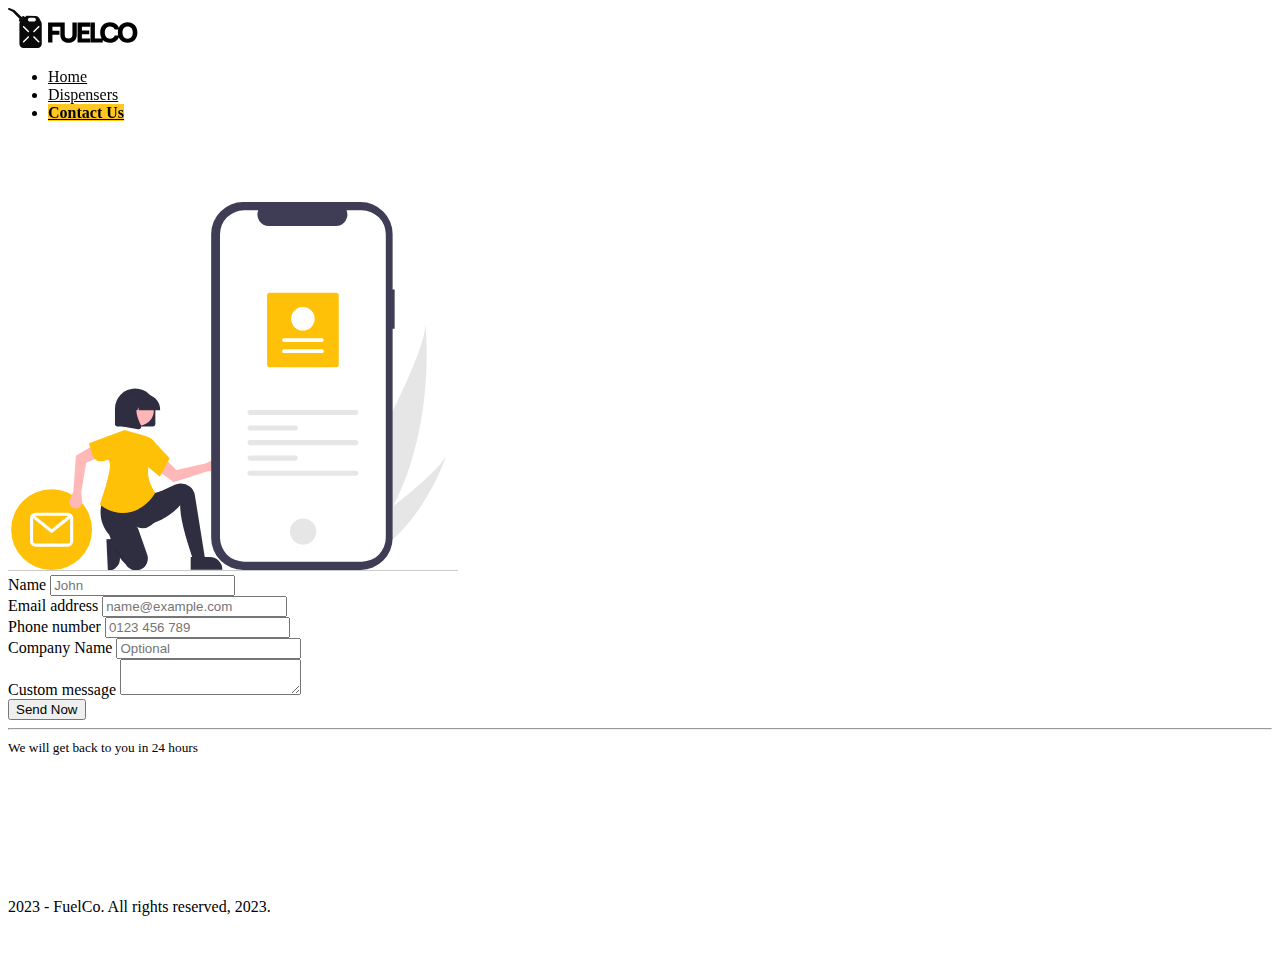
==== Contact Us.html @ 620f4d35 "Initial Commit" ====
<!DOCTYPE html>
<html lang="en">

<head>
    <meta charset="UTF-8">
    <meta name="viewport" content="width=device-width, initial-scale=1.0">
    <title>Contact Us</title>

    <!-- Stylesheets -->
    <link href='https://fonts.googleapis.com/css?family=Lato:300,400,700,400italic,300italic' rel='stylesheet'
        type='text/css'>
    <link href="https://cdn.jsdelivr.net/npm/bootstrap@5.3.2/dist/css/bootstrap.min.css" rel="stylesheet"
        integrity="sha384-T3c6CoIi6uLrA9TneNEoa7RxnatzjcDSCmG1MXxSR1GAsXEV/Dwwykc2MPK8M2HN" crossorigin="anonymous">
    <link rel="stylesheet" href="Resources/CSS/Custom.css">
    <!-- Stylesheets -->

</head>

<body class="bg-black">
    <!-- Top Navbar -->
    <div class="container headerItems mt-3">
        <header class="row justify-content-center py-3">
            <a href="index.html" class="col navbar-brand"><img src="images/LogoType.svg" alt="logo"></a>
            <ul class="col nav nav-pills">
                <li class="nav-item btn-outline-warning item"><a href="index.html" class="nav-link" aria-current="page"
                        style="color: black;">Home</a></li>
                <li class="nav-item ms-5 me-5 item"><a href="Dispensers All.html" class="nav-link"
                        style="color: black;">Dispensers</a></li>
                <li class="nav-item"><a href="#" class="nav-link"
                        style="background-color:#ffc720; color: black;"><strong>Contact Us</strong></a></li>
            </ul>
        </header>
        <div class="container bg-white rounded-bottom-5 opacity-50"></div>
    </div>
    <!-- Top Navbar -->

    <section class="section-margin">
        <div class="container">
            <div class="row m-5 align-items-center">
                <div class="col">
                    <img src="Contact/images/email.svg" alt="email" style="width: 450px;">
                </div>
                <div class="col-lg-6">
                    <form class="p-4 p-md-5 border rounded-3 bg-light row">
                        <div class="col mb-3">
                            <label for="floatingInput">Name</label>
                            <input type="text" class="form-control" id="name" placeholder="John" required>
                        </div>
                        <div class="mb-3 col">
                            <label for="floatingInput">Email address</label>
                            <input type="email" class="form-control" id="email" placeholder="name@example.com" required>
                        </div>
                        <div class="mb-3">
                            <label for="floatingInput">Phone number</label>
                            <input type="text" class="form-control" id="phone" placeholder="0123 456 789" required>
                        </div>
                        <div class="mb-3">
                            <label for="floatingInput">Company Name</label>
                            <input type="text" class="form-control" id="company" placeholder="Optional">
                        </div>
                        <div class="mb-3">
                            <label for="floatingInput">Custom message</label>
                            <textarea name="floatingInput" id="customMessage" class="form-control" required></textarea>
                        </div>

                        <button class="w-100 btn btn-lg btn-warning" type="submit" id="sendMail">Send Now</button>
                        <hr class="my-4">
                        <small class="text-muted">We will get back to you in 24 hours</small>
                    </form>
                </div>
            </div>
        </div>
        </div>
        </div>
    </section>

    <!-- Footer area -->
    <section class="container section-margin-wider">
        <footer class="footer mt-auto py-3 bg-black ">
            <div class="row justify-content-center px-5 text-center border-top border-white border-3">
                <span class="text-white col-3">2023 - FuelCo.</span>
                <span class="text-white col-3">All rights reserved, 2023.</span>
                <span class="text-white col-3">
                    <a href=""><svg xmlns="http://www.w3.org/2000/svg" height="16" width="16" viewBox="0 0 512 512">
                            <!--!Font Awesome Free 6.5.1 by @fontawesome - https://fontawesome.com License - https://fontawesome.com/license/free Copyright 2023 Fonticons, Inc.-->
                            <path fill="#ffffff"
                                d="M48 64C21.5 64 0 85.5 0 112c0 15.1 7.1 29.3 19.2 38.4L236.8 313.6c11.4 8.5 27 8.5 38.4 0L492.8 150.4c12.1-9.1 19.2-23.3 19.2-38.4c0-26.5-21.5-48-48-48H48zM0 176V384c0 35.3 28.7 64 64 64H448c35.3 0 64-28.7 64-64V176L294.4 339.2c-22.8 17.1-54 17.1-76.8 0L0 176z" />
                        </svg></a>
                    <a href=""><svg xmlns="http://www.w3.org/2000/svg" height="16" width="16" viewBox="0 0 512 512">
                            <!--!Font Awesome Free 6.5.1 by @fontawesome - https://fontawesome.com License - https://fontawesome.com/license/free Copyright 2023 Fonticons, Inc.-->
                            <path fill="#ffffff"
                                d="M389.2 48h70.6L305.6 224.2 487 464H345L233.7 318.6 106.5 464H35.8L200.7 275.5 26.8 48H172.4L272.9 180.9 389.2 48zM364.4 421.8h39.1L151.1 88h-42L364.4 421.8z" />
                        </svg></a>
                    <a href=""><svg xmlns="http://www.w3.org/2000/svg" height="16" width="10" viewBox="0 0 320 512">
                            <!--!Font Awesome Free 6.5.1 by @fontawesome - https://fontawesome.com License - https://fontawesome.com/license/free Copyright 2023 Fonticons, Inc.-->
                            <path fill="#ffffff"
                                d="M80 299.3V512H196V299.3h86.5l18-97.8H196V166.9c0-51.7 20.3-71.5 72.7-71.5c16.3 0 29.4 .4 37 1.2V7.9C291.4 4 256.4 0 236.2 0C129.3 0 80 50.5 80 159.4v42.1H14v97.8H80z" />
                        </svg></a>
                    <a href=""><svg xmlns="http://www.w3.org/2000/svg" height="16" width="14" viewBox="0 0 448 512">
                            <!--!Font Awesome Free 6.5.1 by @fontawesome - https://fontawesome.com License - https://fontawesome.com/license/free Copyright 2023 Fonticons, Inc.-->
                            <path fill="#ffffff"
                                d="M448 209.9a210.1 210.1 0 0 1 -122.8-39.3V349.4A162.6 162.6 0 1 1 185 188.3V278.2a74.6 74.6 0 1 0 52.2 71.2V0l88 0a121.2 121.2 0 0 0 1.9 22.2h0A122.2 122.2 0 0 0 381 102.4a121.4 121.4 0 0 0 67 20.1z" />
                        </svg></a>
                </span>
            </div>
        </footer>
    </section>
    <!-- Footer area -->

    <!-- Script area -->
    <script src="https://cdn.jsdelivr.net/npm/bootstrap@5.3.2/dist/js/bootstrap.bundle.min.js"
        integrity="sha384-C6RzsynM9kWDrMNeT87bh95OGNyZPhcTNXj1NW7RuBCsyN/o0jlpcV8Qyq46cDfL" crossorigin="anonymous">
        </script>

    <script>
        document.getElementById('order-form').addEventListener('submit', function (e) {
            e.preventDefault();
            const name = document.getElementById('name').value;
            const email = document.getElementById('email').value;
            const phone = document.getElementById('phone').value;
            const company = document.getElementById('company').value;
            const message = document.getElementById('customMessage').value;

            const subject = `Order Request ${name}, ${company}`;
            const body = `Name: ${name}\nEmail: ${email}\nPhone Number: ${phone}\nCompany Name: ${company}\nCustom Message: ${customMessage}`;

            window.location.href = `mailto:mmjohnson@st.ug.edu.gh?subject=${encodeURIComponent(subject)}&body=${encodeURIComponent(body)}`;
        });

    </script>

    <!-- Script area -->

</body>

</html>
---- Resources/CSS/Custom.css ----
.body-main {
    background: url('images/Background.png') no-repeat center center fixed;
    background-size: cover;
}

.headerItems {
    border-radius: 16px;
    background: rgba(255, 255, 255, 0.35);
    backdrop-filter: blur(1.75px);
}

.header1 {
    color: #CFCFCF;
    font-family: Satoshi;
    font-size: 56px;
    font-style: normal;
    font-weight: 900;
    line-height: normal;
    letter-spacing: -1.12px;
}

.header2 {
    color: #CFCFCF;
    font-family: Satoshi;
    font-size: 40px;
    font-style: normal;
    font-weight: 900;
    line-height: normal;
    letter-spacing: -1.12px;
}

.subheader1 {
    color: #CFCFCF;
    font-family: Satoshi;
    font-size: 24px;
    font-style: normal;
    font-weight: 400;
    line-height: normal;
    letter-spacing: -1.12px;
}

.subheader1-black {
    color: #1d1d1d;
    font-family: Satoshi;
    font-size: 24px;
    font-style: normal;
    font-weight: 600;
    line-height: normal;
    letter-spacing: -1.12px;
}

.bodyTitle {
    color: #CFCFCF;
    text-align: center;
    font-family: Satoshi;
    font-size: 26.9px;
    font-style: normal;
    font-weight: 500;
    line-height: normal;
    letter-spacing: -0.538px;
}

.bodyText {
    color: #CFCFCF;
    text-align: center;
    font-family: Satoshi;
    font-size: 18px;
    font-style: normal;
    font-weight: 400;
    line-height: 155.5%;
    /* 24.88px */
}

.bodyText-left {
    color: #CFCFCF;
    text-align: left;
    font-family: Satoshi;
    font-size: 18px;
    font-style: normal;
    font-weight: 400;
    line-height: 155.5%;
    /* 24.88px */
}

.bodyText-black {
    color: #1d1d1d;
    text-align: center;
    font-family: Satoshi;
    font-size: 18px;
    font-style: normal;
    font-weight: 400;
    line-height: 155.5%;
    /* 24.88px */
}

.bodyText-left-black {
    color: #1d1d1d;
    text-align: left;
    font-family: Satoshi;
    font-size: 18px;
    font-style: normal;
    font-weight: 400;
    line-height: 155.5%;
    /* 24.88px */
}

.btn-primary {
    /* border-radius: 14px; */
    /* background: #FF8201; */
    box-shadow: 0px 2px 16px 0px rgba(226, 173, 119, 0.50);
}

.btn-secondary {
    border-radius: 14px;
    background: #cfcfcf00;
    border: 2px solid #FFC108;
}

.card-glass {
    border-radius: 46.5px;
    border: 2px solid #ffc10834;
    background: linear-gradient(167deg, rgba(255, 255, 255, 0.24) 6.91%, rgba(255, 255, 255, 0.06) 90.79%);
    box-shadow: 0px 8px 32px 8px rgba(0, 0, 0, 0.15);
    backdrop-filter: blur(7.5px);
}

.section-margin {
    margin-top: 80px;
    margin-bottom: 40px;
}

.section-margin-wider {
    margin-top: 140px;
    margin-bottom: 40px;
}

.FAQ-title {
    color: #1b1b1b;
    font-family: Satoshi;
    font-size: 24px;
    font-style: normal;
    font-weight: 500;
    line-height: normal;
    letter-spacing: -0.538px;
}

.FAQ-body {
    color: #000;
    font-family: Satoshi;
    font-size: 16px;
    font-style: normal;
    font-weight: 400;
    line-height: normal;
    letter-spacing: -0.32px;
}

.item {
    border-radius: 8px;
    transition: background-color 0.3s, color 0.3s;
}

.item:hover {
    color: white;
    border-radius: 8px;
    background-color: rgba(255, 193, 8, 0.4);
}

.filter-options {
    border-radius: 16px;
    opacity: 0.5;
    background: rgba(206, 206, 206, 0.50);
}

.image-grid {
    transition: transform 0.3s;
}

.image-grid:hover {
    transform: scale(1.05);
}

.descriptor {
    border-radius: 32px;
    opacity: 0.75;
    background: #3F3F3F;
    color: white;
    box-shadow: 9px 16px 16px 8px rgba(54, 54, 54, 0.30);
    backdrop-filter: blur(20px);
}

.in-action-image-container {
    overflow: hidden; /* Ensure the image is clipped within the container */
    position: relative; /* Establish positioning context for the absolute positioned image */
  }

.in-action-image {
    width: 25%;
    height: auto;
    object-fit: cover;
    transition: transform 0.3s;
}

.in-action-image:hover {
    transform: scale(1.1);
}

.in-action-image.parallax {
    transition: transform 0.3s;
    position: absolute;
    top: 0;
    left: 0;
}

.in-action-image.parallax:hover {
    transform: translate(10px, 10px);
}
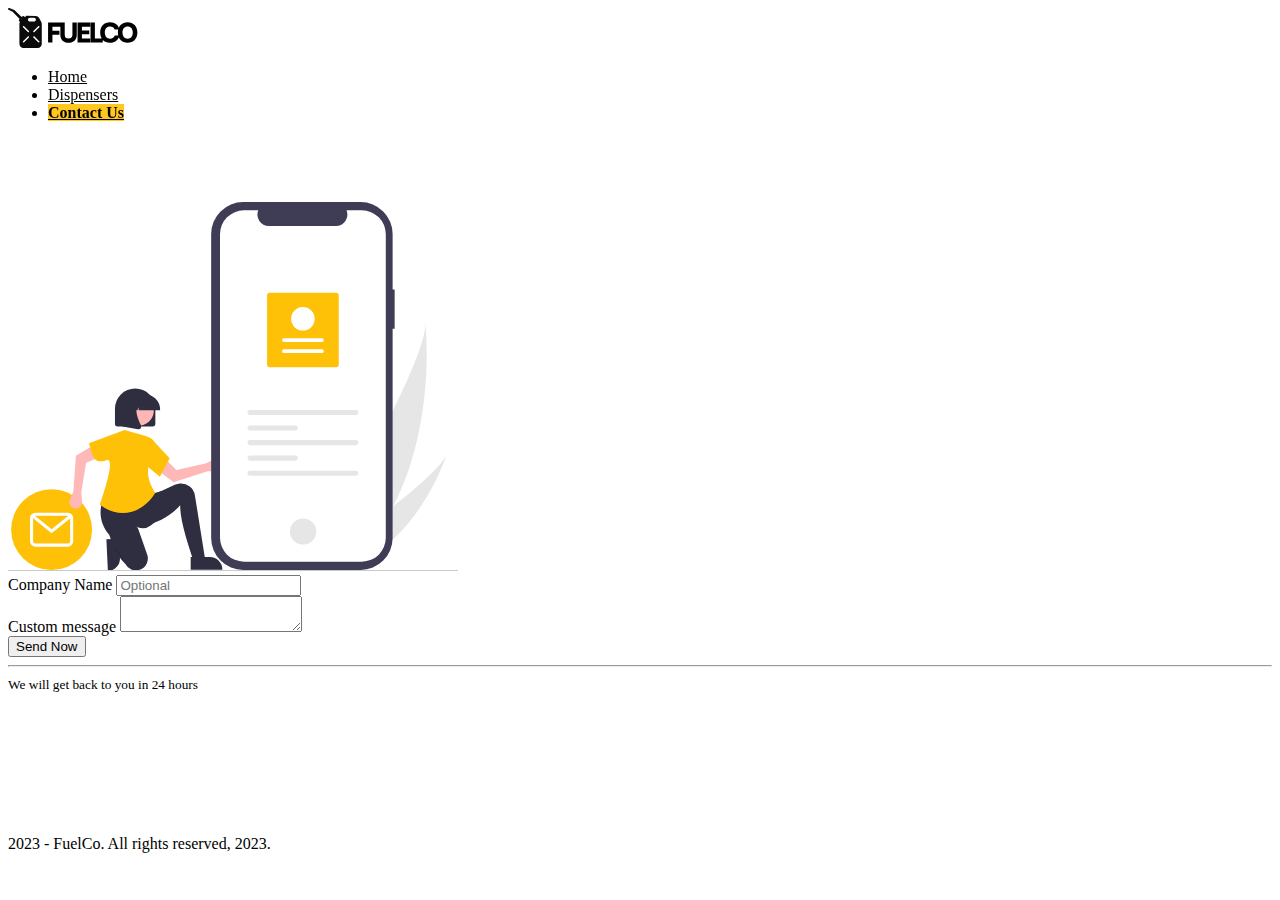
==== commit bbe35791: "Added Favicon and changed Contact Us to MailTo" ====
--- a/Contact Us.html
+++ b/Contact Us.html
@@ -5,6 +5,7 @@
     <meta charset="UTF-8">
     <meta name="viewport" content="width=device-width, initial-scale=1.0">
     <title>Contact Us</title>
+    <link rel="icon" type="image/x-icon" href="images/Cannister.svg">
 
     <!-- Stylesheets -->
     <link href='https://fonts.googleapis.com/css?family=Lato:300,400,700,400italic,300italic' rel='stylesheet'
@@ -41,26 +42,15 @@
                     <img src="Contact/images/email.svg" alt="email" style="width: 450px;">
                 </div>
                 <div class="col-lg-6">
-                    <form class="p-4 p-md-5 border rounded-3 bg-light row">
-                        <div class="col mb-3">
-                            <label for="floatingInput">Name</label>
-                            <input type="text" class="form-control" id="name" placeholder="John" required>
-                        </div>
-                        <div class="mb-3 col">
-                            <label for="floatingInput">Email address</label>
-                            <input type="email" class="form-control" id="email" placeholder="name@example.com" required>
-                        </div>
-                        <div class="mb-3">
-                            <label for="floatingInput">Phone number</label>
-                            <input type="text" class="form-control" id="phone" placeholder="0123 456 789" required>
-                        </div>
+                    <form action="mailto:mmjohnson@st.ug.edu.gh" method="post" enctype="text/plain"
+                        class="p-4 p-md-5 border rounded-3 bg-light row">
                         <div class="mb-3">
                             <label for="floatingInput">Company Name</label>
-                            <input type="text" class="form-control" id="company" placeholder="Optional">
+                            <input type="text" class="form-control" name="company" placeholder="Optional">
                         </div>
                         <div class="mb-3">
                             <label for="floatingInput">Custom message</label>
-                            <textarea name="floatingInput" id="customMessage" class="form-control" required></textarea>
+                            <textarea name="message" class="form-control" required></textarea>
                         </div>
 
                         <button class="w-100 btn btn-lg btn-warning" type="submit" id="sendMail">Send Now</button>
@@ -113,24 +103,27 @@
         </script>
 
     <script>
-        document.getElementById('order-form').addEventListener('submit', function (e) {
-            e.preventDefault();
-            const name = document.getElementById('name').value;
-            const email = document.getElementById('email').value;
-            const phone = document.getElementById('phone').value;
-            const company = document.getElementById('company').value;
-            const message = document.getElementById('customMessage').value;
+        function sendMail() {
+            // Get form inputs
+            const phone = document.querySelector('input[name="phone"]').value;
+            const company = document.querySelector('input[name="company"]').value;
+            const message = document.querySelector('textarea[name="message"]').value;
 
-            const subject = `Order Request ${name}, ${company}`;
-            const body = `Name: ${name}\nEmail: ${email}\nPhone Number: ${phone}\nCompany Name: ${company}\nCustom Message: ${customMessage}`;
+            // Construct mailto link with subject and body
+            const body = `Phone Number: ${phone}%0D%0A${message}`;
+            const mailtoLink = `mailto:mmjohnson@st.ug.edu.gh?su=Order%20Request&body=${body}`;
 
-            window.location.href = `mailto:mmjohnson@st.ug.edu.gh?subject=${encodeURIComponent(subject)}&body=${encodeURIComponent(body)}`;
+            // Redirect to mail client
+            window.location.href = mailtoLink;
+        }
+
+        const button = document.getElementById('sendMail');
+
+        button.addEventListener('click', () => {
+            sendMail();
         });
-
     </script>
-
     <!-- Script area -->
-
 </body>
 
 </html>--- a/Resources/CSS/Custom.css
+++ b/Resources/CSS/Custom.css
@@ -1,5 +1,5 @@
 .body-main {
-    background: url('images/Background.png') no-repeat center center fixed;
+    background: url('images/Background.webp') no-repeat center center fixed;
     background-size: cover;
 }
 
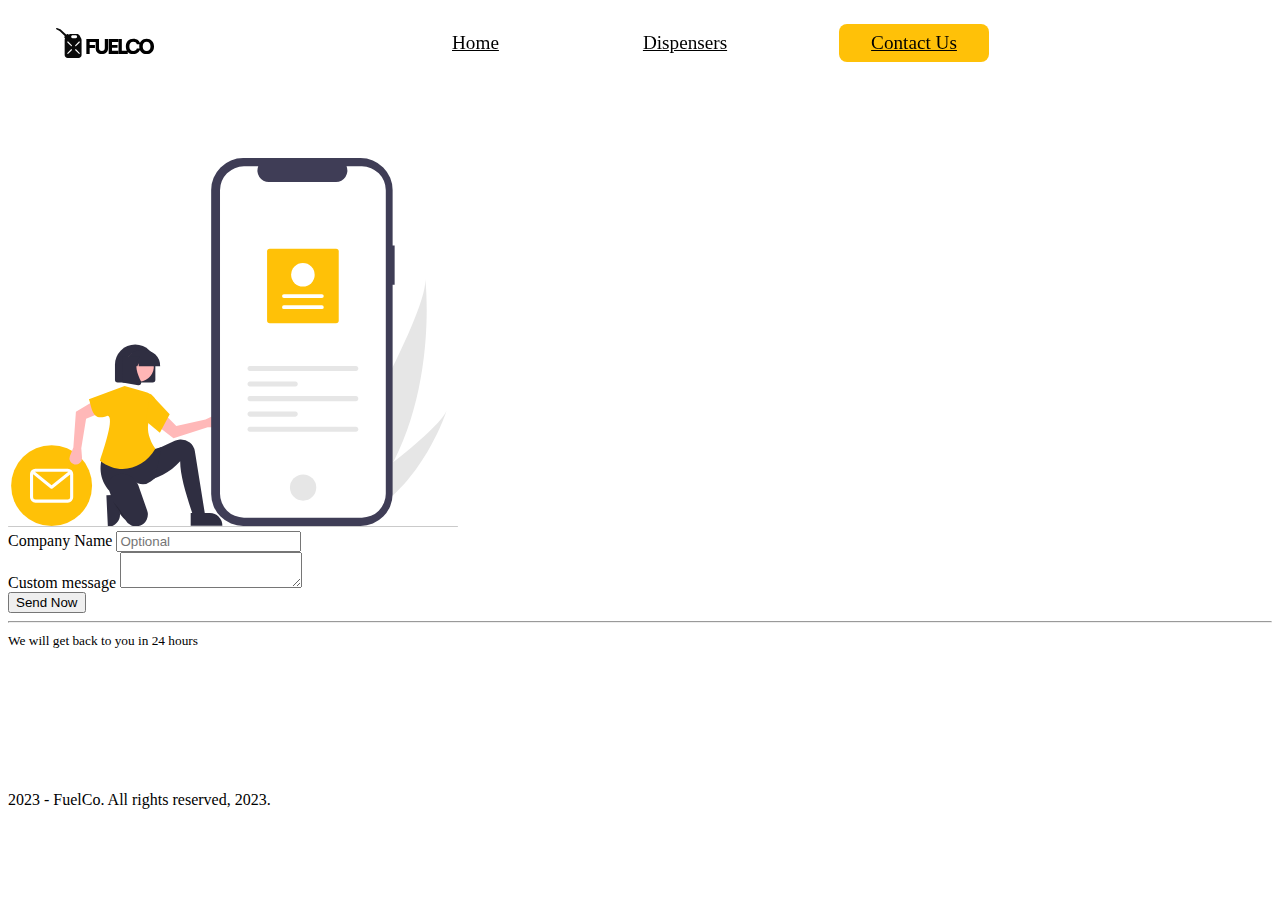
==== commit 3059d8d8: "Some more mods" ====
--- a/Contact Us.html
+++ b/Contact Us.html
@@ -13,13 +13,14 @@
     <link href="https://cdn.jsdelivr.net/npm/bootstrap@5.3.2/dist/css/bootstrap.min.css" rel="stylesheet"
         integrity="sha384-T3c6CoIi6uLrA9TneNEoa7RxnatzjcDSCmG1MXxSR1GAsXEV/Dwwykc2MPK8M2HN" crossorigin="anonymous">
     <link rel="stylesheet" href="Resources/CSS/Custom.css">
+    <link rel="stylesheet" href="https://cdnjs.cloudflare.com/ajax/libs/font-awesome/4.7.0/css/font-awesome.min.css">
     <!-- Stylesheets -->
 
 </head>
 
 <body class="bg-black">
     <!-- Top Navbar -->
-    <div class="container headerItems mt-3">
+    <!-- <div class="container headerItems mt-3">
         <header class="row justify-content-center py-3">
             <a href="index.html" class="col navbar-brand"><img src="images/LogoType.svg" alt="logo"></a>
             <ul class="col nav nav-pills">
@@ -32,6 +33,22 @@
             </ul>
         </header>
         <div class="container bg-white rounded-bottom-5 opacity-50"></div>
+    </div> -->
+    <!-- Top Navbar -->
+
+    <!-- Top Navbar -->
+    <div class="container headerItems mt-3" id="myTopnav">
+        <div class="headerGroup">
+            <img src="images/LogoType.svg" alt="logo" style="width: 100px; height: auto;">
+            <div class="tabGroup">
+                <a href="index.html" class="nav-link hide-on-small-screen">Home</a>
+                <a class="nav-link hide-on-small-screen" href="Dispensers All.html">Dispensers</a>
+                <a class="nav-link currentTab hide-on-small-screen" href="#">Contact Us</a>
+            </div>
+        </div>
+        <a href="javascript:void(0);" class="icon" onclick="toggleNavbar()">
+            <i class="fa fa-bars"></i>
+        </a>
     </div>
     <!-- Top Navbar -->
 
@@ -123,6 +140,18 @@
             sendMail();
         });
     </script>
+
+    <script>
+        // Function to toggle the show-links class on the headerItems container
+        function toggleNavbar() {
+            var navbar = document.getElementById("myTopnav");
+            if (navbar.className.indexOf("responsive") === -1) {
+                navbar.className += " responsive";
+            } else {
+                navbar.className = navbar.className.replace(" responsive", "");
+            }
+        }
+    </script>
     <!-- Script area -->
 </body>
 
--- a/Resources/CSS/Custom.css
+++ b/Resources/CSS/Custom.css
@@ -4,10 +4,104 @@
 }
 
 .headerItems {
+    padding: 16px 48px;
+    flex-direction: column;
+    justify-content: center;
+    align-items: center;
+    gap: 8px;
     border-radius: 16px;
     background: rgba(255, 255, 255, 0.35);
     backdrop-filter: blur(1.75px);
 }
+
+.headerItems .icon {
+    display: none;
+}
+
+.headerGroup {
+    display: flex;
+    align-items: center;
+    gap: 264px;
+}
+
+.headerGroup .tabGroup {
+    display: flex;
+    align-items: flex-start;
+    gap: 80px;
+}
+
+.headerItems a {
+    color: #000;
+    font-family: Satoshi;
+    font-size: 19.2px;
+    font-style: normal;
+    font-weight: 500;
+    line-height: normal;
+
+    display: flex;
+    padding: 8px 32px;
+    justify-content: center;
+    align-items: center;
+    gap: 8px;
+    transition: inherit;
+}
+
+.headerItems a:hover {
+    color: white;
+    border-radius: 8px;
+    background-color: rgba(255, 193, 8, 0.4);
+}
+
+.headerItems a:active {
+    background-color: #FFC108;
+    color: black;
+}
+
+.currentTab {
+    background-color: #FFC108;
+    color: black;
+    border-radius: 8px;
+}
+
+/* Add a new class for hiding elements on small screens */
+.hide-on-small-screen {
+    display: none;
+}
+
+/* Add new CSS for responsive design */
+@media screen and (max-width: 600px) {
+    .headerGroup {
+        gap: 16px;
+        /* Reduce the gap for small screens */
+    }
+
+    .headerGroup .tabGroup {
+        flex-direction: column;
+        /* Display links vertically for small screens */
+        gap: 8px;
+    }
+
+    .headerItems a {
+        display: none;
+        /* Hide links by default for small screens */
+    }
+
+    .headerItems img{
+        display: none;
+    }
+
+    .headerItems a.icon {
+        display: flex;
+        /* Display the icon for small screens */
+    }
+
+    .headerItems.responsive a {
+        display: flex;
+        /* Display links when responsive class is added */
+    }
+}
+
+
 
 .header1 {
     color: #CFCFCF;
@@ -152,17 +246,6 @@
     font-weight: 400;
     line-height: normal;
     letter-spacing: -0.32px;
-}
-
-.item {
-    border-radius: 8px;
-    transition: background-color 0.3s, color 0.3s;
-}
-
-.item:hover {
-    color: white;
-    border-radius: 8px;
-    background-color: rgba(255, 193, 8, 0.4);
 }
 
 .filter-options {
@@ -189,9 +272,11 @@
 }
 
 .in-action-image-container {
-    overflow: hidden; /* Ensure the image is clipped within the container */
-    position: relative; /* Establish positioning context for the absolute positioned image */
-  }
+    overflow: hidden;
+    /* Ensure the image is clipped within the container */
+    position: relative;
+    /* Establish positioning context for the absolute positioned image */
+}
 
 .in-action-image {
     width: 25%;
